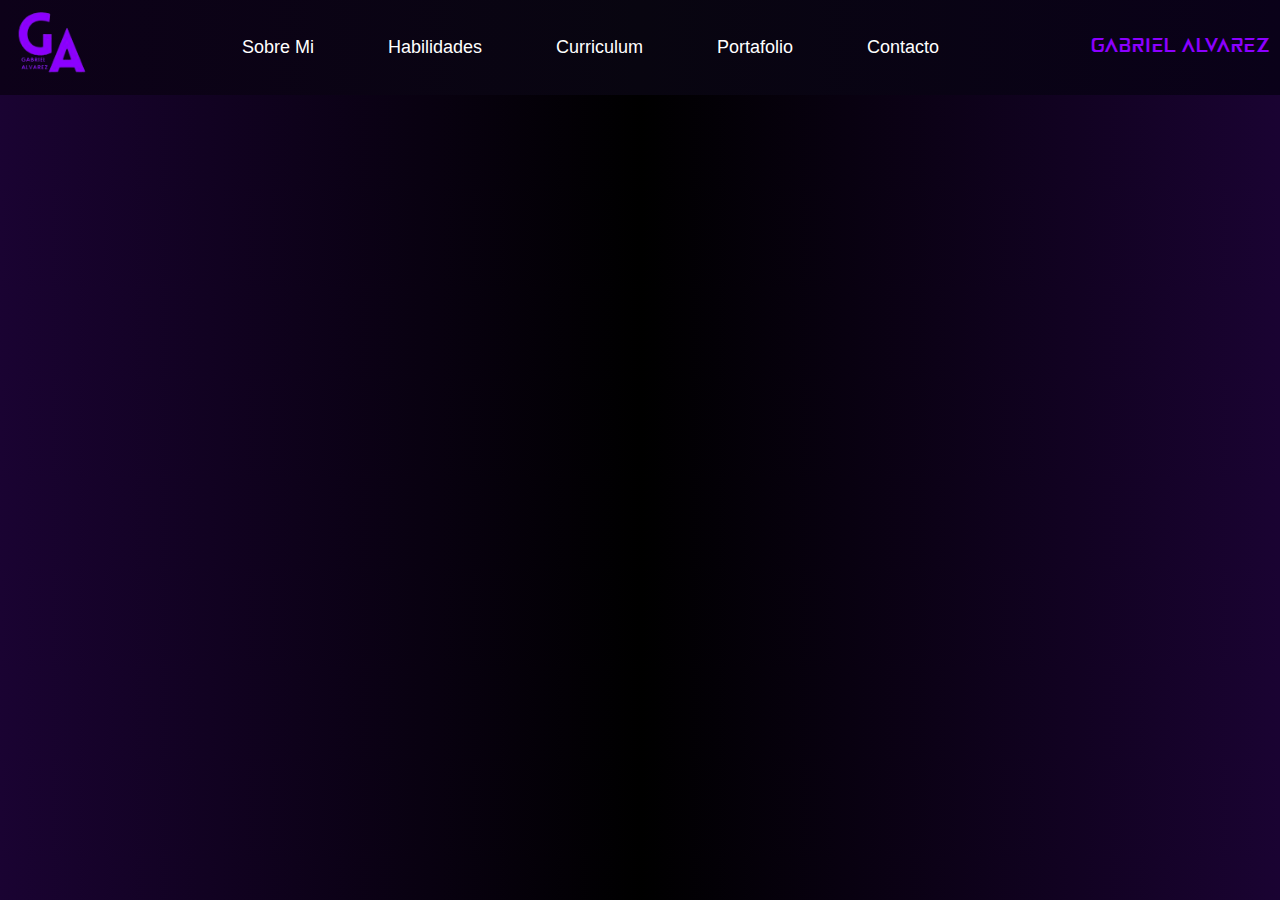
==== html/contacto.html @ 4c5494a8 "creacion de contacto.html" ====
<!DOCTYPE html>
<html lang="en">
<head>
    <meta charset="UTF-8">
    <meta name="viewport" content="width=device-width, initial-scale=1.0">
    <link rel="stylesheet" href="../scss/style.css">
    <link rel="icon"  href="../galeria/logos/logoSinFondo.png">
    <link rel="preconnect" href="https://fonts.googleapis.com">
    <link rel="preconnect" href="https://fonts.gstatic.com" crossorigin>
    <link href="https://fonts.googleapis.com/css2?family=Kanit:wght@300&display=swap" rel="stylesheet">
    <title>Portafolio</title>
</head>
<body>
    <main>
        <header>
            <div class="header-container">
                <nav>
                    <div class="nav-container">
                        <div class="nav-logo-container">
                            <a href="index.html">
                                <figure>
                                    <img src="../galeria/logos/logoSinFondo.png">
                                </figure>
                            </a>
                        </div>
                        <div class="nav-links-container">
                            <div class="nav-links-items">
                                <a href="../index.html">Sobre Mi</a>
                                <a href="habilidades.html">Habilidades</a>
                                <a href="curriculum.html">Curriculum</a>
                                <a href="portafolio.html">Portafolio</a>
                                <a href="contacto.html">Contacto</a>
                            </div>
                        </div>
                        <div class="nav-nombre-container">
                            <div class="nav-nombre">
                                <h2>Gabriel Alvarez</h2>
                            </div>
                        </div>
                    </div>
                </nav>
            </div>
        </header>
    </main>
</body>
</html>
---- scss/style.css ----
body {
  margin: 0;
  padding: 0;
  box-sizing: border-box;
  color: #fff;
  background: linear-gradient(90deg, #1a0332, #000000 50%, #1a0332);
  font-family: "Kanit", sans-serif;
}

@font-face {
  font-family: ELNATH;
  src: url(../fonts/ELNATH.ttf);
}
b {
  color: #8c00ff;
}

/*==========HEADER===========================================*/
.header-container {
  background: linear-gradient(90deg, #0d0119, #080510 50%, #0a0119);
}

.nav-container {
  display: flex;
  align-items: center;
  justify-content: space-between;
}

.nav-logo-container figure {
  width: 100px;
  margin: 0;
}
.nav-logo-container figure img {
  width: 100%;
}

.nav-links-items {
  display: flex;
  align-items: center;
  justify-content: space-around;
}
.nav-links-items a {
  margin: 30px;
  font-family: "Gill Sans", "Gill Sans MT", Calibri, "Trebuchet MS", sans-serif;
  font-size: 18px;
  padding: 7px;
  color: #fff;
  text-decoration: none;
  transition-duration: 0.5s;
  border-radius: 10px;
}
.nav-links-items a:hover {
  background: #8E2DE2;
  background: linear-gradient(to right, #4A00E0, #8E2DE2);
  border-radius: 20px;
}

.nav-nombre h2 {
  color: #8c00ff;
  margin: 10px;
  font-family: ELNATH;
  font-size: 19px;
}

/*========== INICIO =================================*/
.body-index-container {
  display: grid;
  grid-template-areas: "presentacion foto";
  grid-template-columns: 1fr 1fr;
  justify-content: center;
  margin: 40px;
}

.presentacion-container {
  grid-area: presentacion;
}

.bienvenida h3 {
  margin: 0;
  font-family: ELNATH;
}

.titulo-quienSoy h1 {
  margin: 0;
  font-size: 40px;
  font-family: ELNATH;
}

.texto-quienSoy {
  text-align: justify;
  font-size: 17px;
}

.curriculum {
  margin-top: 40px;
}
.curriculum a {
  margin: 20px 20px 20px 0;
  text-decoration: none;
  color: #fff;
  padding: 10px;
  border-radius: 10px;
  transition-duration: 0.5s;
  border: solid rgba(163, 159, 167, 0.467) 1px;
  background: #8E2DE2;
  background: linear-gradient(to right, #4A00E0, #8E2DE2);
}
.curriculum a:hover {
  border-radius: 20px;
  animation-name: boton;
  border: solid rgba(255, 255, 255, 0.467) 1px;
}

.foto-container {
  margin: 20px;
  grid-area: foto;
  display: flex;
  flex-direction: column;
  align-items: center;
}

.foto {
  text-align: center;
}
.foto figure {
  width: 400px;
}
.foto figure img {
  width: 100%;
}

.datosDeMi {
  display: flex;
  justify-content: space-evenly;
  align-items: center;
  font-size: 13px;
}

.anosExperiencia, .ganasDeAprender, .proyectosCompletados {
  padding: 0 10px;
  text-align: center;
}

/*=================HABILIDADES===============================*/
.body-habilidades-container, .body-curriculum-container, .body-portafolio-container {
  margin: 40px;
}

.titulo-habilidades h1, .titulo-curriculum h1, .titulo-portafolio h1 {
  font-family: ELNATH;
  font-size: 40px;
  display: inline;
  border-bottom: solid #8c00ff;
}

.habilidades-container {
  display: flex;
  flex-wrap: wrap;
  justify-content: center;
}

.habilidades-items {
  margin: 70px;
  padding: 28px;
  border-radius: 40px;
  background-color: rgb(16, 15, 15);
}
.habilidades-items figure {
  margin: 0;
  text-align: center;
}

#javascript figure, #github figure, #bootstrap figure {
  text-align: center;
  margin: 0;
}
#javascript figure img, #github figure img, #bootstrap figure img {
  width: 64px;
}

#html-item {
  box-shadow: 0 0 10px #FF5733;
  transition-duration: 0.5s;
}
#html-item:hover {
  box-shadow: 0 0 80px #FF5733;
  transform: scale(1.06);
}

#css-item {
  box-shadow: 0 0 10px #164DFA;
  transition-duration: 0.5s;
}
#css-item:hover {
  box-shadow: 0 0 80px #164DFA;
  transform: scale(1.06);
}

#javascript-item {
  box-shadow: 0 0 10px #ffff00;
  transition-duration: 0.5s;
}
#javascript-item:hover {
  box-shadow: 0 0 80px #ffff00;
  transform: scale(1.06);
}

#git-item {
  box-shadow: 0 0 10px #e73710;
  transition-duration: 0.5s;
}
#git-item:hover {
  box-shadow: 0 0 80px #e73710;
  transform: scale(1.06);
}

#github-item {
  box-shadow: 0 0 10px #FFF;
  transition-duration: 0.5s;
}
#github-item:hover {
  box-shadow: 0 0 80px #fff;
  transform: scale(1.06);
}

#canva-item {
  box-shadow: 0 0 10px #16fafa;
  transition-duration: 0.5s;
}
#canva-item:hover {
  box-shadow: 0 0 80px #16fafa;
  transform: scale(1.06);
}

#bootstrap-item {
  box-shadow: 0 0 10px #eb33ff;
  transition-duration: 0.5s;
}
#bootstrap-item:hover {
  box-shadow: 0 0 80px #eb33ff;
  transform: scale(1.06);
}

#figma-item {
  box-shadow: 0 0 10px #0acf83;
  transition-duration: 0.5s;
}
#figma-item:hover {
  box-shadow: 0 0 80px #0acf83;
  transform: scale(1.06);
}

.estrella1, .estrella2, .estrella3 {
  padding-top: 20px;
  color: #8c00ff;
  text-shadow: 4px 4px 4px 20px #8c00ff;
  height: 20px;
  width: 20px;
  filter: drop-shadow(0 0 4px #8c00ff);
}

/*============CURRICULUM=========================*/
.curriculum-container {
  display: grid;
  grid-template-areas: "tituloEducacion tituloExperiencia" "educacion1 trabajo1" "educacion2 trabajo2" "educacion3 none";
  grid-template-columns: 1fr 1fr;
}

.titulo-educacion {
  grid-area: tituloEducacion;
}

.educacion1 {
  grid-area: educacion1;
}

.educacion2 {
  grid-area: educacion2;
}

.educacion3 {
  grid-area: educacion3;
}

.titulo-experiencia {
  grid-area: tituloExperiencia;
}

.experiencia1 {
  grid-area: trabajo1;
}

.experiencia2 {
  grid-area: trabajo2;
}

.educacion1, .educacion2, .educacion3, .experiencia1, .experiencia2 {
  display: grid;
  grid-template-columns: 2fr 1fr;
  justify-content: center;
  align-items: center;
  margin: 40px;
  padding: 10px 10px;
  background-color: rgba(59, 18, 91, 0.2);
  border: solid #868587 1px;
  transition-duration: 0.2s;
}
.educacion1:hover, .educacion2:hover, .educacion3:hover, .experiencia1:hover, .experiencia2:hover {
  background-color: #2e0d5f;
  transform: scale(1.02);
}
.educacion1 h3, .educacion1 h4, .educacion1 h5, .educacion1 h6, .educacion2 h3, .educacion2 h4, .educacion2 h5, .educacion2 h6, .educacion3 h3, .educacion3 h4, .educacion3 h5, .educacion3 h6, .experiencia1 h3, .experiencia1 h4, .experiencia1 h5, .experiencia1 h6, .experiencia2 h3, .experiencia2 h4, .experiencia2 h5, .experiencia2 h6 {
  font-size: 17px;
  margin: 20px;
}
.educacion1 figure, .educacion2 figure, .educacion3 figure, .experiencia1 figure, .experiencia2 figure {
  width: 120px;
}
.educacion1 figure img, .educacion2 figure img, .educacion3 figure img, .experiencia1 figure img, .experiencia2 figure img {
  width: 100%;
}

.titulo-educacion, .titulo-experiencia {
  text-align: center;
  font-size: 20px;
  font-family: ELNATH;
}

/*============ Portafolio =========================*/
.portafolio-container {
  display: grid;
  grid-template-columns: 1fr 1fr;
  justify-content: center;
  align-items: center;
}

.tituloProyecto-portafolio h2 {
  margin: 5px 0px 31px;
}

.portafolio-bonfilli, .portafolio-juntadaIntendencia, .portafolio-miPortafolio {
  height: 500px;
  padding: 36px;
  margin: 40px;
  background-color: rgba(59, 18, 91, 0.2);
  border: solid #5e5c5c 1px;
  transition-duration: 0.4s;
}
.portafolio-bonfilli:hover, .portafolio-juntadaIntendencia:hover, .portafolio-miPortafolio:hover {
  transform: scale(1.02);
  background-color: #2e0d5f;
}

.imagen-portafolio figure {
  width: 100%;
  margin: 0;
}
.imagen-portafolio figure img {
  width: 100%;
  transition-duration: 0.4s;
}
.imagen-portafolio figure img:hover {
  transform: scale(1.02);
}

.lenguajesUsados-portafolio ul {
  display: flex;
  justify-content: center;
  list-style-type: none;
  padding: 0;
}
.lenguajesUsados-portafolio li {
  margin: 20px;
  padding: 7px;
  font-style: none;
  background: #8E2DE2;
  background: linear-gradient(to right, #4A00E0, #8E2DE2);
  border: solid #5e5c5c 1px;
  border-radius: 20px;
}

.texto-portafolio {
  text-align: center;
  font-family: "Gill Sans", "Gill Sans MT", Calibri, "Trebuchet MS", sans-serif;
  font-size: 18px;
}/*# sourceMappingURL=style.css.map */
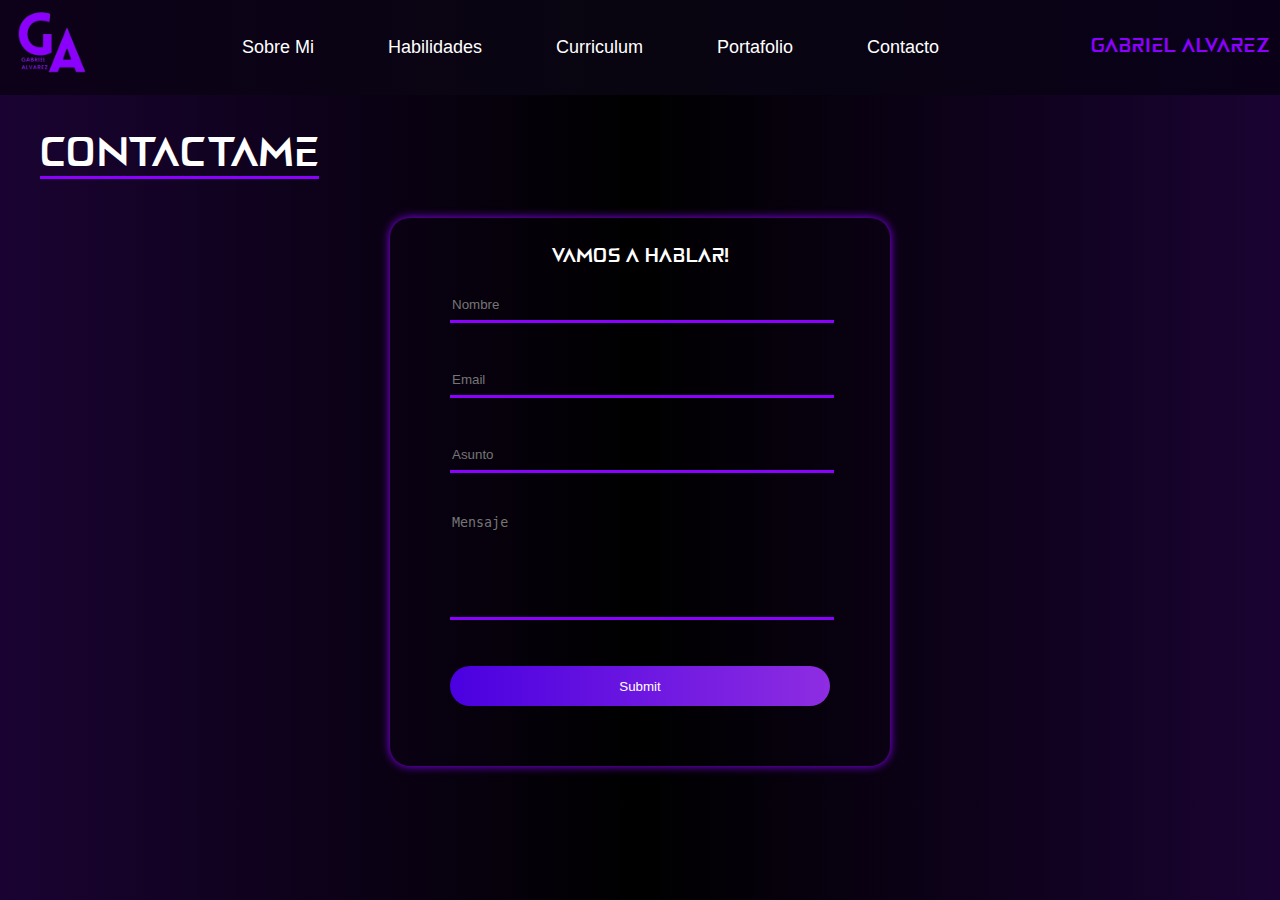
==== commit 6ae22d9b: "pagina contacto.html terminada" ====
--- a/html/contacto.html
+++ b/html/contacto.html
@@ -41,6 +41,35 @@
                 </nav>
             </div>
         </header>
+        <div class="body-contacto-container">
+            <div class="titulo-contacto">
+                <h1>Contactame</h1>
+            </div>
+            <div class="contacto-container">
+                <div class="contacto-item">
+                    <div class="contacto-titulo-item">
+                        <h3>Vamos a hablar!</h3>
+                    </div>
+                    <div class="contacto-input-item">
+                        <section>
+                            <input type="text" placeholder="Nombre" required="">
+                        </section>
+                        <section>
+                            <input type="email" placeholder="Email" required="">
+                        </section>
+                        <section>
+                            <input type="text" placeholder="Asunto" required="">
+                        </section>
+                        <section>
+                            <textarea placeholder="Mensaje" required=""></textarea>
+                        </section>
+                        <section>
+                            <input type="submit" class="enviar">
+                        </section>
+                    </div>
+                </div>
+            </div>
+        </div>
     </main>
 </body>
 </html>
--- a/scss/style.css
+++ b/scss/style.css
@@ -142,11 +142,11 @@
 }
 
 /*=================HABILIDADES===============================*/
-.body-habilidades-container, .body-curriculum-container, .body-portafolio-container {
+.body-habilidades-container, .body-curriculum-container, .body-portafolio-container, .body-contacto-container {
   margin: 40px;
 }
 
-.titulo-habilidades h1, .titulo-curriculum h1, .titulo-portafolio h1 {
+.titulo-habilidades h1, .titulo-curriculum h1, .titulo-portafolio h1, .titulo-contacto h1 {
   font-family: ELNATH;
   font-size: 40px;
   display: inline;
@@ -383,4 +383,66 @@
   text-align: center;
   font-family: "Gill Sans", "Gill Sans MT", Calibri, "Trebuchet MS", sans-serif;
   font-size: 18px;
+}
+
+/*=============CONTACTO============================*/
+.contacto-container {
+  display: flex;
+  justify-content: center;
+  align-items: center;
+  margin: 40px;
+}
+
+.contacto-item {
+  box-shadow: 0 0 10px #8c00ff;
+  border-radius: 20px;
+  width: 500px;
+}
+
+.contacto-titulo-item {
+  text-align: center;
+  padding-top: 30px;
+}
+.contacto-titulo-item h3 {
+  margin: 0;
+  font-family: ELNATH;
+}
+
+.contacto-input-item {
+  padding: 0px 40px 40px 40px;
+}
+.contacto-input-item section {
+  padding: 20px;
+}
+.contacto-input-item section input, .contacto-input-item section textarea {
+  width: 100%;
+  height: 30px;
+  border: none;
+  background: transparent;
+  color: #fff;
+  border-bottom: solid #8c00ff;
+}
+.contacto-input-item section input:focus, .contacto-input-item section textarea:focus {
+  outline: none;
+  color: #fff;
+}
+.contacto-input-item section textarea {
+  min-width: 300px;
+  min-height: 100px;
+  resize: none;
+}
+.contacto-input-item section .enviar {
+  background: #8E2DE2;
+  background: linear-gradient(to right, #4A00E0, #8E2DE2);
+  border: none;
+  border-radius: 20px;
+  transition-duration: 0.3s;
+  height: 40px;
+}
+.contacto-input-item section .enviar:hover {
+  box-shadow: 0 0 10px #8c00ff;
+  border-radius: 10px;
+}
+.contacto-input-item section .enviar:active {
+  transform: scale(1.03);
 }/*# sourceMappingURL=style.css.map */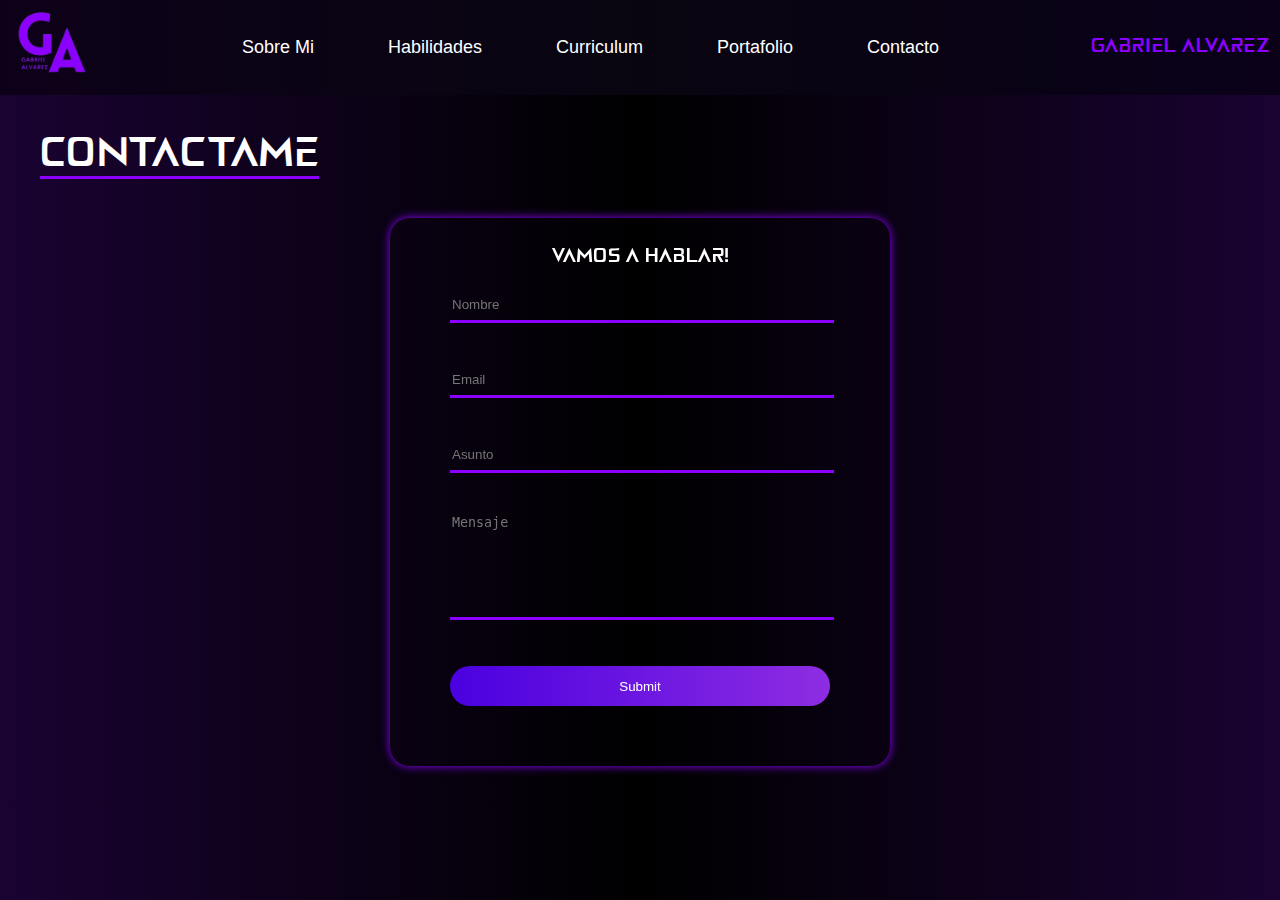
==== commit 8f337bf9: "agregando animaciones a todas las pestañas html" ====
--- a/html/contacto.html
+++ b/html/contacto.html
@@ -8,6 +8,7 @@
     <link rel="preconnect" href="https://fonts.googleapis.com">
     <link rel="preconnect" href="https://fonts.gstatic.com" crossorigin>
     <link href="https://fonts.googleapis.com/css2?family=Kanit:wght@300&display=swap" rel="stylesheet">
+    <link href="https://unpkg.com/aos@2.3.1/dist/aos.css" rel="stylesheet">
     <title>Portafolio</title>
 </head>
 <body>
@@ -46,30 +47,38 @@
                 <h1>Contactame</h1>
             </div>
             <div class="contacto-container">
-                <div class="contacto-item">
-                    <div class="contacto-titulo-item">
-                        <h3>Vamos a hablar!</h3>
-                    </div>
-                    <div class="contacto-input-item">
-                        <section>
-                            <input type="text" placeholder="Nombre" required="">
-                        </section>
-                        <section>
-                            <input type="email" placeholder="Email" required="">
-                        </section>
-                        <section>
-                            <input type="text" placeholder="Asunto" required="">
-                        </section>
-                        <section>
-                            <textarea placeholder="Mensaje" required=""></textarea>
-                        </section>
-                        <section>
-                            <input type="submit" class="enviar">
-                        </section>
+                <div data-aos="zoom-in">
+                    <div class="contacto-item">
+                        <div class="contacto-titulo-item">
+                            <h3>Vamos a hablar!</h3>
+                        </div>
+                        <div class="contacto-input-item">
+                            <section>
+                                <input type="text" placeholder="Nombre" required="">
+                            </section>
+                            <section>
+                                <input type="email" placeholder="Email" required="">
+                            </section>
+                            <section>
+                                <input type="text" placeholder="Asunto" required="">
+                            </section>
+                            <section>
+                                <textarea placeholder="Mensaje" required=""></textarea>
+                            </section>
+                            <section>
+                                <input type="submit" class="enviar">
+                            </section>
+                        </div>
                     </div>
                 </div>
             </div>
         </div>
     </main>
+    <script src="https://unpkg.com/aos@2.3.1/dist/aos.js"></script>
+    <script>
+        AOS.init({
+            duration:1000
+        });
+    </script>
 </body>
 </html>
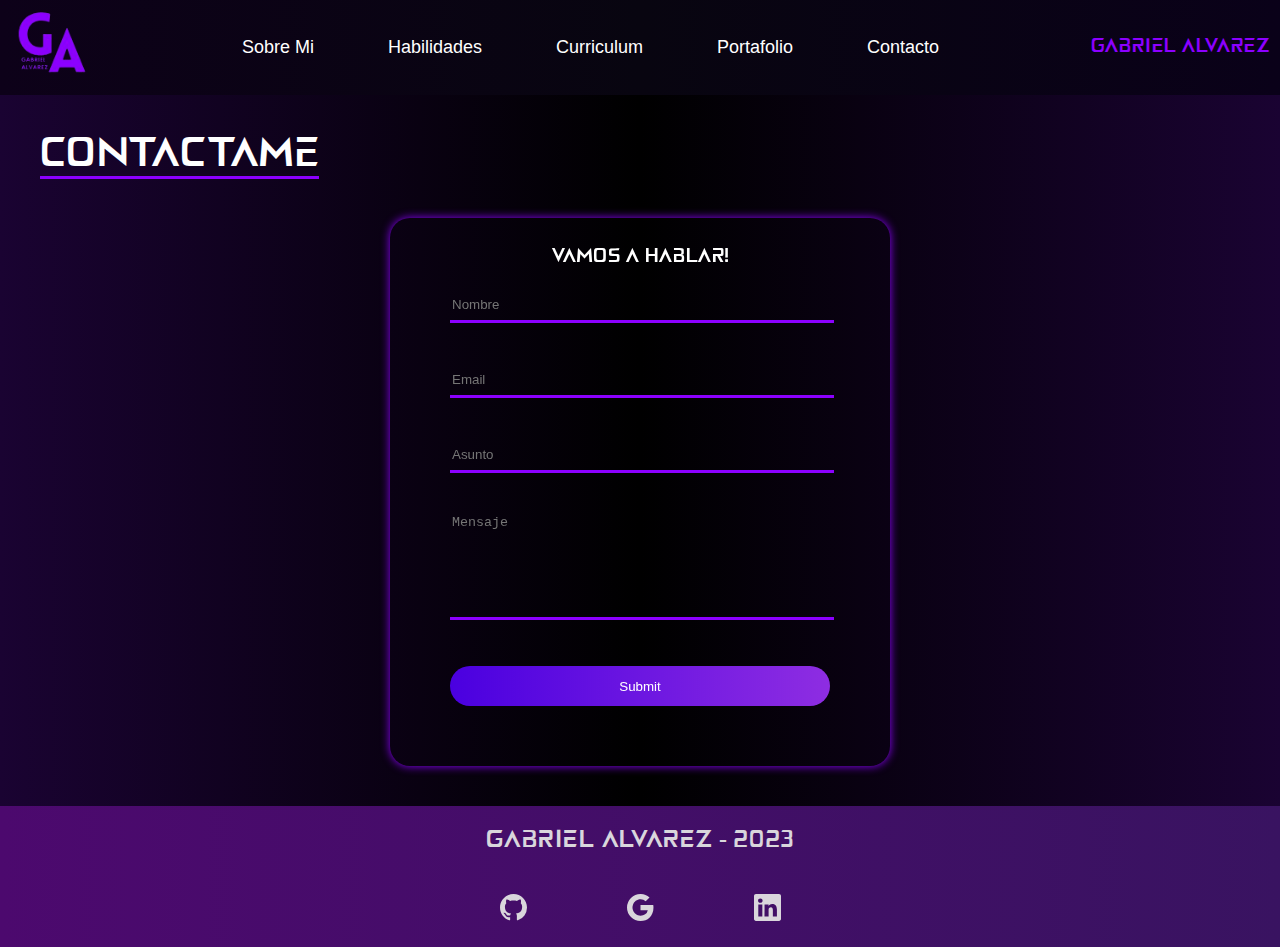
==== commit 03a4c71d: "creando y agregando footers para todas las paginas" ====
--- a/html/contacto.html
+++ b/html/contacto.html
@@ -73,6 +73,36 @@
                 </div>
             </div>
         </div>
+        <footer>
+            <div class="footer-container">
+                <div class="titulo-footer">
+                    <h2>Gabriel Alvarez - 2023</h2>
+                </div>
+                <div class="contacto-footer">
+                    <div class="icons-footer-item">
+                        <a href="https://github.com/IGabii" target="_blank">
+                            <svg xmlns="http://www.w3.org/2000/svg" width="16" height="16" fill="currentColor" class="icon-footer" viewBox="0 0 16 16">
+                                <path d="M8 0C3.58 0 0 3.58 0 8c0 3.54 2.29 6.53 5.47 7.59.4.07.55-.17.55-.38 0-.19-.01-.82-.01-1.49-2.01.37-2.53-.49-2.69-.94-.09-.23-.48-.94-.82-1.13-.28-.15-.68-.52-.01-.53.63-.01 1.08.58 1.23.82.72 1.21 1.87.87 2.33.66.07-.52.28-.87.51-1.07-1.78-.2-3.64-.89-3.64-3.95 0-.87.31-1.59.82-2.15-.08-.2-.36-1.02.08-2.12 0 0 .67-.21 2.2.82.64-.18 1.32-.27 2-.27.68 0 1.36.09 2 .27 1.53-1.04 2.2-.82 2.2-.82.44 1.1.16 1.92.08 2.12.51.56.82 1.27.82 2.15 0 3.07-1.87 3.75-3.65 3.95.29.25.54.73.54 1.48 0 1.07-.01 1.93-.01 2.2 0 .21.15.46.55.38A8.012 8.012 0 0 0 16 8c0-4.42-3.58-8-8-8"/>
+                            </svg>
+                        </a>
+                    </div>
+                    <div class="icons-footer-item">
+                        <a href="mailto:gabiista8gmail.com">
+                            <svg xmlns="http://www.w3.org/2000/svg" width="16" height="16" fill="currentColor" class="icon-footer" viewBox="0 0 16 16">
+                                <path d="M15.545 6.558a9.42 9.42 0 0 1 .139 1.626c0 2.434-.87 4.492-2.384 5.885h.002C11.978 15.292 10.158 16 8 16A8 8 0 1 1 8 0a7.689 7.689 0 0 1 5.352 2.082l-2.284 2.284A4.347 4.347 0 0 0 8 3.166c-2.087 0-3.86 1.408-4.492 3.304a4.792 4.792 0 0 0 0 3.063h.003c.635 1.893 2.405 3.301 4.492 3.301 1.078 0 2.004-.276 2.722-.764h-.003a3.702 3.702 0 0 0 1.599-2.431H8v-3.08h7.545z"/>
+                            </svg>
+                        </a>
+                    </div>
+                    <div class="icons-footer-item">
+                        <a href="https://www.linkedin.com/in/gabriel-alvarez-moyano-2377ab281/" target="_blank">
+                            <svg xmlns="http://www.w3.org/2000/svg" width="16" height="16" fill="currentColor" class="icon-footer" viewBox="0 0 16 16">
+                                <path d="M0 1.146C0 .513.526 0 1.175 0h13.65C15.474 0 16 .513 16 1.146v13.708c0 .633-.526 1.146-1.175 1.146H1.175C.526 16 0 15.487 0 14.854V1.146zm4.943 12.248V6.169H2.542v7.225h2.401m-1.2-8.212c.837 0 1.358-.554 1.358-1.248-.015-.709-.52-1.248-1.342-1.248-.822 0-1.359.54-1.359 1.248 0 .694.521 1.248 1.327 1.248h.016zm4.908 8.212V9.359c0-.216.016-.432.08-.586.173-.431.568-.878 1.232-.878.869 0 1.216.662 1.216 1.634v3.865h2.401V9.25c0-2.22-1.184-3.252-2.764-3.252-1.274 0-1.845.7-2.165 1.193v.025h-.016a5.54 5.54 0 0 1 .016-.025V6.169h-2.4c.03.678 0 7.225 0 7.225h2.4"/>
+                            </svg>
+                        </a>
+                    </div>
+                </div>
+            </div>
+        </footer>
     </main>
     <script src="https://unpkg.com/aos@2.3.1/dist/aos.js"></script>
     <script>
--- a/scss/style.css
+++ b/scss/style.css
@@ -442,7 +442,40 @@
 .contacto-input-item section .enviar:hover {
   box-shadow: 0 0 10px #8c00ff;
   border-radius: 10px;
+  cursor: pointer;
 }
 .contacto-input-item section .enviar:active {
   transform: scale(1.03);
+}
+
+/*==========FOOTER===============================*/
+.footer-container {
+  display: flex;
+  justify-content: center;
+  align-items: center;
+  flex-direction: column;
+  background: #3b1a5f;
+  background: linear-gradient(to right, #4c096e, #391361);
+}
+
+.titulo-footer {
+  color: #d9d6dc;
+  font-family: ELNATH;
+  font-size: 16px;
+}
+
+.contacto-footer {
+  display: flex;
+  padding: 20px;
+}
+
+.icon-footer {
+  margin: 0px 50px;
+  height: 27px;
+  width: 27px;
+  color: #d9d6dc;
+  transition-duration: 0.4s;
+}
+.icon-footer:hover {
+  transform: scale(1.3);
 }/*# sourceMappingURL=style.css.map */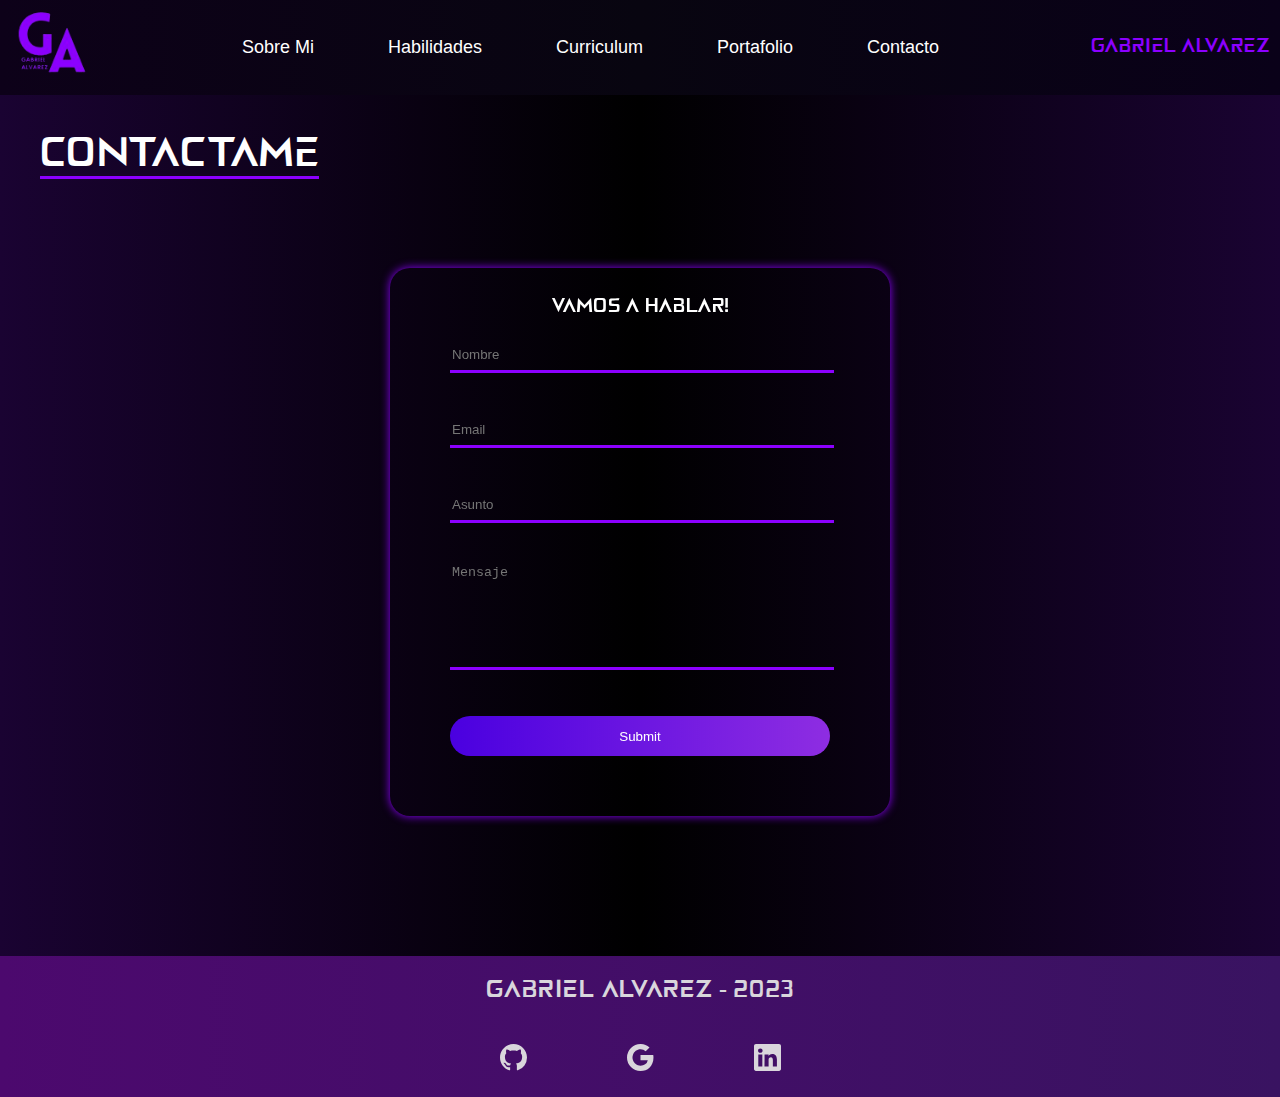
==== commit 33e59917: "aplicando responsive a contactp.html y corrigiendo los links de navegación" ====
--- a/html/contacto.html
+++ b/html/contacto.html
@@ -41,6 +41,28 @@
                     </div>
                 </nav>
             </div>
+        </header>
+        <header class="header-responsive">   <!--Header Responsive (Menu hamburgesa)-->
+            <nav class="navbar-responsive">
+                <figure>
+                    <a href="../index.html">
+                        <img src="../galeria/logos/logoSinFondo.png" alt="logo GA">
+                    </a>
+                </figure>
+                <label class="label-hamburgesa" for="menu-hamburgesa">
+                    <svg xmlns="http://www.w3.org/2000/svg" width="16" height="16" fill="currentColor" class="list-icon" viewBox="0 0 16 16">
+                        <path fill-rule="evenodd" d="M2.5 12a.5.5 0 0 1 .5-.5h10a.5.5 0 0 1 0 1H3a.5.5 0 0 1-.5-.5m0-4a.5.5 0 0 1 .5-.5h10a.5.5 0 0 1 0 1H3a.5.5 0 0 1-.5-.5m0-4a.5.5 0 0 1 .5-.5h10a.5.5 0 0 1 0 1H3a.5.5 0 0 1-.5-.5"/>
+                    </svg>
+                </label>
+                <input type="checkbox" class="menu-hamburgesa" id="menu-hamburgesa">
+                <ul class="ul-links-responsive">
+                    <li class="links-responsive"><a href="../index.html">Sobre Mi</a></li>
+                    <li class="links-responsive"><a href="habilidades.html">Habilidades</a></li>
+                    <li class="links-responsive"><a href="curriculum.html">Curriculum</a></li>
+                    <li class="links-responsive"><a href="portafolio.html">Portafolio</a></li>
+                    <li class="links-responsive"><a href="contacto.html">Contacto</a></li>
+                </ul>
+            </nav>
         </header>
         <div class="body-contacto-container">
             <div class="titulo-contacto">
--- a/scss/style.css
+++ b/scss/style.css
@@ -16,6 +16,10 @@
 }
 
 /*==========HEADER===========================================*/
+.header-responsive {
+  display: none;
+}
+
 .header-container {
   background: linear-gradient(90deg, #0d0119, #080510 50%, #0a0119);
 }
@@ -64,11 +68,13 @@
 
 /*========== INICIO =================================*/
 .body-index-container {
+  z-index: -1;
   display: grid;
   grid-template-areas: "presentacion foto";
   grid-template-columns: 1fr 1fr;
   justify-content: center;
   margin: 40px;
+  padding-bottom: 80px;
 }
 
 .presentacion-container {
@@ -391,6 +397,7 @@
   justify-content: center;
   align-items: center;
   margin: 40px;
+  padding: 50px 0 100px 0;
 }
 
 .contacto-item {
@@ -478,4 +485,194 @@
 }
 .icon-footer:hover {
   transform: scale(1.3);
+}
+
+/*===========RESPONSIVE======================*/
+@media only screen and (max-width: 1077px) {
+  .body-curriculum-container {
+    margin: 10px;
+  }
+  .curriculum-container {
+    grid-template-areas: "tituloEducacion" "educacion1" "educacion2" "educacion3" "tituloExperiencia" "trabajo1" "trabajo2";
+    grid-template-columns: 1fr;
+  }
+  .titulo-experiencia {
+    padding-top: 200px;
+  }
+  .titulo-educacion {
+    padding-top: 100px;
+  }
+  .educacion1, .educacion2, .educacion3, .experiencia1, .experiencia2 {
+    margin: 40px 10px;
+  }
+}
+@media only screen and (max-width: 1059px) {
+  .nav-links-items a {
+    font-size: 15px;
+    margin: 20px;
+  }
+}
+@media only screen and (max-width: 1000px) {
+  .body-index-container {
+    grid-template-areas: "presentacion" "foto";
+    grid-template-columns: 1fr;
+  }
+  .body-portafolio-container {
+    margin: 10px;
+  }
+  .portafolio-container {
+    grid-template-columns: 1fr;
+  }
+  .portafolio-bonfilli, .portafolio-juntadaIntendencia, .portafolio-miPortafolio {
+    height: 100%;
+  }
+}
+@media only screen and (max-width: 950px) {
+  header .header-container {
+    display: none;
+  }
+  .header-responsive {
+    display: block;
+    z-index: 2;
+    height: 80px;
+    background: linear-gradient(90deg, #0d0119, #080510 50%, #0a0119);
+    width: 100%;
+  }
+  .navbar-responsive {
+    height: 100%;
+    width: 100%;
+    display: flex;
+    justify-content: space-between;
+    align-items: center;
+    flex-wrap: wrap;
+    position: relative;
+    padding: 0;
+  }
+  .navbar-responsive figure {
+    width: 100px;
+    margin: 0;
+  }
+  .navbar-responsive figure img {
+    width: 100%;
+  }
+  nav .navbar-responsive {
+    padding: 0;
+  }
+  .menu-hamburgesa {
+    display: none;
+  }
+  .menu-hamburgesa:checked + .ul-links-responsive {
+    height: calc(100vh - 80px);
+  }
+  .list-icon {
+    color: #fff;
+    height: 39px;
+    width: 39px;
+    cursor: pointer;
+    padding-right: 20px;
+  }
+  .ul-links-responsive {
+    width: 100%;
+    background: linear-gradient(90deg, rgba(25, 3, 48, 0.8), rgba(0, 0, 0, 0.8) 50%, rgba(25, 3, 48, 0.8));
+    z-index: 2;
+    position: absolute;
+    top: 50px;
+    left: 0;
+    height: 0vh;
+    display: flex;
+    flex-direction: column;
+    justify-content: center;
+    align-items: center;
+    overflow: hidden;
+    gap: 3rem;
+    transition: all 0.3s;
+    margin: 0;
+    padding: 0;
+  }
+  .links-responsive {
+    font-size: 20px;
+    list-style-type: none;
+  }
+  .links-responsive a {
+    text-decoration: none;
+    color: #fff;
+  }
+  .links-responsive a:hover {
+    color: #74638e;
+  }
+}
+@media only screen and (max-width: 810px) {
+  .body-habilidades-container {
+    margin: 10px;
+  }
+  .titulo-habilidades h1 {
+    font-size: 30px;
+  }
+}
+@media only screen and (max-width: 720px) {
+  .habilidades-items {
+    margin: 40px;
+  }
+}
+@media only screen and (max-width: 590px) {
+  .body-index-container {
+    margin: 15px;
+  }
+  .titulo-habilidades h1 {
+    font-size: 20px;
+  }
+  .educacion-texto h3, .educacion-texto h4, .educacion-texto h5, .educacion-texto h6, .experiencia-texto h3, .experiencia-texto h4, .experiencia-texto h5, .experiencia-texto h6 {
+    font-size: 15px;
+  }
+  .titulo-quienSoy h1 {
+    font-size: 32px;
+  }
+  .texto-quienSoy {
+    font-size: 14px;
+    padding-bottom: 20px;
+  }
+  .foto figure {
+    width: 250px;
+  }
+  .body-contacto-container {
+    margin: 10px;
+  }
+  .contacto-item {
+    width: 100%;
+  }
+}
+@media only screen and (max-width: 500px) {
+  .educacion-logo h3, .educacion-logo h4, .educacion-logo h5, .educacion-logo h6, .experiencia-logo h3, .experiencia-logo h4, .experiencia-logo h5, .experiencia-logo h6 {
+    font-size: 12px;
+  }
+  .educacion-logo figure, .experiencia-logo figure {
+    width: 90px;
+    margin: 0;
+  }
+  .contacto-input-item {
+    padding: 10px;
+  }
+}
+@media only screen and (max-width: 422px) {
+  .titulo-quienSoy h1 {
+    font-size: 28px;
+  }
+  .foto figure {
+    width: 200px;
+  }
+  .proyectosCompletados h3, .ganasDeAprender h3, .anosExperiencia h3 {
+    font-size: 13px;
+  }
+  .contacto-footer {
+    padding: 2px;
+  }
+  .icon-footer {
+    width: 23px;
+    height: 23px;
+  }
+}
+@media only screen and (max-width: 387px) {
+  .titulo-quienSoy h1 {
+    font-size: 24px;
+  }
 }/*# sourceMappingURL=style.css.map */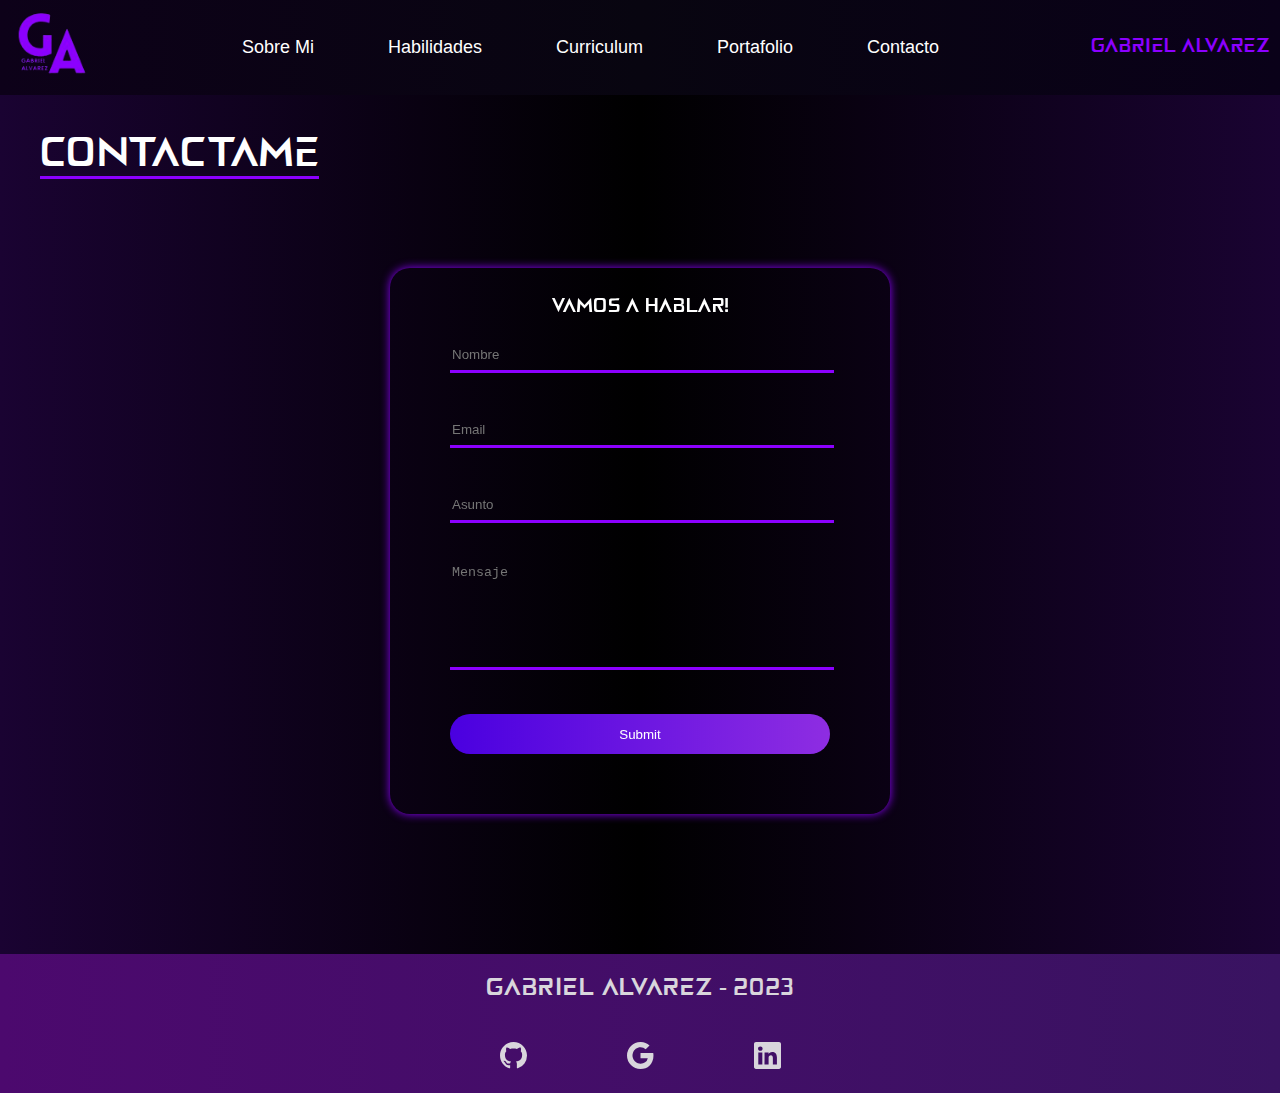
==== commit 2221a2e9: "aplicando mensajes a cada html y css /sass para que sea entendible el codigo" ====
--- a/html/contacto.html
+++ b/html/contacto.html
@@ -3,18 +3,17 @@
 <head>
     <meta charset="UTF-8">
     <meta name="viewport" content="width=device-width, initial-scale=1.0">
-    <link rel="stylesheet" href="../scss/style.css">
-    <link rel="icon"  href="../galeria/logos/logoSinFondo.png">
-    <link rel="preconnect" href="https://fonts.googleapis.com">
-    <link rel="preconnect" href="https://fonts.gstatic.com" crossorigin>
-    <link href="https://fonts.googleapis.com/css2?family=Kanit:wght@300&display=swap" rel="stylesheet">
-    <link href="https://unpkg.com/aos@2.3.1/dist/aos.css" rel="stylesheet">
+    <meta neme="description" content="portafolio personal para la entrega final del curso de CODERHOUSE">   <!--Meta description-->
+    <meta name="keywords" content="portafolio CODERHOUSE GabrielAlvarez css html">      <!--Meta Keywords-->
+    <link rel="stylesheet" href="../scss/style.css">               
+    <link rel="icon" href="../galeria/logos/logoSinFondo.png">     <!--icono de la pagina-->   
+    <link href="https://unpkg.com/aos@2.3.1/dist/aos.css" rel="stylesheet">     <!--Animaciones AOS-->
     <title>Portafolio</title>
 </head>
 <body>
     <main>
         <header>
-            <div class="header-container">
+            <div class="header-container">              <!--Header PC-->
                 <nav>
                     <div class="nav-container">
                         <div class="nav-logo-container">
@@ -25,7 +24,7 @@
                             </a>
                         </div>
                         <div class="nav-links-container">
-                            <div class="nav-links-items">
+                            <div class="nav-links-items">           <!--Links de pagina-->
                                 <a href="../index.html">Sobre Mi</a>
                                 <a href="habilidades.html">Habilidades</a>
                                 <a href="curriculum.html">Curriculum</a>
@@ -35,7 +34,7 @@
                         </div>
                         <div class="nav-nombre-container">
                             <div class="nav-nombre">
-                                <h2>Gabriel Alvarez</h2>
+                                <h2>Gabriel Alvarez</h2>        <!--Nombre del lado derecho-->
                             </div>
                         </div>
                     </div>
@@ -52,11 +51,11 @@
                 <label class="label-hamburgesa" for="menu-hamburgesa">
                     <svg xmlns="http://www.w3.org/2000/svg" width="16" height="16" fill="currentColor" class="list-icon" viewBox="0 0 16 16">
                         <path fill-rule="evenodd" d="M2.5 12a.5.5 0 0 1 .5-.5h10a.5.5 0 0 1 0 1H3a.5.5 0 0 1-.5-.5m0-4a.5.5 0 0 1 .5-.5h10a.5.5 0 0 1 0 1H3a.5.5 0 0 1-.5-.5m0-4a.5.5 0 0 1 .5-.5h10a.5.5 0 0 1 0 1H3a.5.5 0 0 1-.5-.5"/>
-                    </svg>
+                    </svg>      <!--icono de lista-->
                 </label>
-                <input type="checkbox" class="menu-hamburgesa" id="menu-hamburgesa">
+                <input type="checkbox" class="menu-hamburgesa" id="menu-hamburgesa">        <!--label checkbox-->
                 <ul class="ul-links-responsive">
-                    <li class="links-responsive"><a href="../index.html">Sobre Mi</a></li>
+                    <li class="links-responsive"><a href="../index.html">Sobre Mi</a></li>      <!--Links de pagina-->
                     <li class="links-responsive"><a href="habilidades.html">Habilidades</a></li>
                     <li class="links-responsive"><a href="curriculum.html">Curriculum</a></li>
                     <li class="links-responsive"><a href="portafolio.html">Portafolio</a></li>
@@ -64,12 +63,12 @@
                 </ul>
             </nav>
         </header>
-        <div class="body-contacto-container">
+        <div class="body-contacto-container">       <!--Comienzo de Contacto-->
             <div class="titulo-contacto">
                 <h1>Contactame</h1>
             </div>
             <div class="contacto-container">
-                <div data-aos="zoom-in">
+                <div data-aos="zoom-in">        <!--Animaciones AOS-->
                     <div class="contacto-item">
                         <div class="contacto-titulo-item">
                             <h3>Vamos a hablar!</h3>
@@ -95,8 +94,8 @@
                 </div>
             </div>
         </div>
-        <footer>
-            <div class="footer-container">
+        <footer>                                    <!--Footer-->
+            <div class="footer-container">          
                 <div class="titulo-footer">
                     <h2>Gabriel Alvarez - 2023</h2>
                 </div>
@@ -105,21 +104,21 @@
                         <a href="https://github.com/IGabii" target="_blank">
                             <svg xmlns="http://www.w3.org/2000/svg" width="16" height="16" fill="currentColor" class="icon-footer" viewBox="0 0 16 16">
                                 <path d="M8 0C3.58 0 0 3.58 0 8c0 3.54 2.29 6.53 5.47 7.59.4.07.55-.17.55-.38 0-.19-.01-.82-.01-1.49-2.01.37-2.53-.49-2.69-.94-.09-.23-.48-.94-.82-1.13-.28-.15-.68-.52-.01-.53.63-.01 1.08.58 1.23.82.72 1.21 1.87.87 2.33.66.07-.52.28-.87.51-1.07-1.78-.2-3.64-.89-3.64-3.95 0-.87.31-1.59.82-2.15-.08-.2-.36-1.02.08-2.12 0 0 .67-.21 2.2.82.64-.18 1.32-.27 2-.27.68 0 1.36.09 2 .27 1.53-1.04 2.2-.82 2.2-.82.44 1.1.16 1.92.08 2.12.51.56.82 1.27.82 2.15 0 3.07-1.87 3.75-3.65 3.95.29.25.54.73.54 1.48 0 1.07-.01 1.93-.01 2.2 0 .21.15.46.55.38A8.012 8.012 0 0 0 16 8c0-4.42-3.58-8-8-8"/>
-                            </svg>
+                            </svg>          <!--icono de github-->
                         </a>
                     </div>
                     <div class="icons-footer-item">
                         <a href="mailto:gabiista8gmail.com">
                             <svg xmlns="http://www.w3.org/2000/svg" width="16" height="16" fill="currentColor" class="icon-footer" viewBox="0 0 16 16">
                                 <path d="M15.545 6.558a9.42 9.42 0 0 1 .139 1.626c0 2.434-.87 4.492-2.384 5.885h.002C11.978 15.292 10.158 16 8 16A8 8 0 1 1 8 0a7.689 7.689 0 0 1 5.352 2.082l-2.284 2.284A4.347 4.347 0 0 0 8 3.166c-2.087 0-3.86 1.408-4.492 3.304a4.792 4.792 0 0 0 0 3.063h.003c.635 1.893 2.405 3.301 4.492 3.301 1.078 0 2.004-.276 2.722-.764h-.003a3.702 3.702 0 0 0 1.599-2.431H8v-3.08h7.545z"/>
-                            </svg>
+                            </svg>          <!--Icono de mail-->
                         </a>
                     </div>
                     <div class="icons-footer-item">
                         <a href="https://www.linkedin.com/in/gabriel-alvarez-moyano-2377ab281/" target="_blank">
                             <svg xmlns="http://www.w3.org/2000/svg" width="16" height="16" fill="currentColor" class="icon-footer" viewBox="0 0 16 16">
                                 <path d="M0 1.146C0 .513.526 0 1.175 0h13.65C15.474 0 16 .513 16 1.146v13.708c0 .633-.526 1.146-1.175 1.146H1.175C.526 16 0 15.487 0 14.854V1.146zm4.943 12.248V6.169H2.542v7.225h2.401m-1.2-8.212c.837 0 1.358-.554 1.358-1.248-.015-.709-.52-1.248-1.342-1.248-.822 0-1.359.54-1.359 1.248 0 .694.521 1.248 1.327 1.248h.016zm4.908 8.212V9.359c0-.216.016-.432.08-.586.173-.431.568-.878 1.232-.878.869 0 1.216.662 1.216 1.634v3.865h2.401V9.25c0-2.22-1.184-3.252-2.764-3.252-1.274 0-1.845.7-2.165 1.193v.025h-.016a5.54 5.54 0 0 1 .016-.025V6.169h-2.4c.03.678 0 7.225 0 7.225h2.4"/>
-                            </svg>
+                            </svg>          <!--icono de linkedin-->
                         </a>
                     </div>
                 </div>
--- a/scss/style.css
+++ b/scss/style.css
@@ -1,16 +1,18 @@
+@charset "UTF-8";
 body {
   margin: 0;
   padding: 0;
   box-sizing: border-box;
   color: #fff;
-  background: linear-gradient(90deg, #1a0332, #000000 50%, #1a0332);
-  font-family: "Kanit", sans-serif;
+  background: linear-gradient(90deg, #1a0332, #000000 50%, #1a0332); /*color de fondo*/
+  font-family: "Kanit", sans-serif; /*Fuente de letra*/
 }
 
 @font-face {
   font-family: ELNATH;
-  src: url(../fonts/ELNATH.ttf);
-}
+  src: url(../fonts/ELNATH.ttf); /*Fuente de letra descargada para los titulos*/
+}
+/*variable designado al color morado*/
 b {
   color: #8c00ff;
 }
@@ -38,7 +40,7 @@
   width: 100%;
 }
 
-.nav-links-items {
+.nav-links-items { /*Links del nav*/
   display: flex;
   align-items: center;
   justify-content: space-around;
@@ -103,7 +105,7 @@
 .curriculum a {
   margin: 20px 20px 20px 0;
   text-decoration: none;
-  color: #fff;
+  color: #fff; /*Se refiere al boton de descargar CV, no tiene similitud a curriculu.html*/
   padding: 10px;
   border-radius: 10px;
   transition-duration: 0.5s;
@@ -143,18 +145,18 @@
 }
 
 .anosExperiencia, .ganasDeAprender, .proyectosCompletados {
-  padding: 0 10px;
+  padding: 0 10px; /*datos debajo de la imagen en el index*/
   text-align: center;
 }
 
 /*=================HABILIDADES===============================*/
 .body-habilidades-container, .body-curriculum-container, .body-portafolio-container, .body-contacto-container {
-  margin: 40px;
+  margin: 40px; /*margin de todos los paginas */
 }
 
 .titulo-habilidades h1, .titulo-curriculum h1, .titulo-portafolio h1, .titulo-contacto h1 {
   font-family: ELNATH;
-  font-size: 40px;
+  font-size: 40px; /*color, fuente de letra y subrayado a todas las paginas*/
   display: inline;
   border-bottom: solid #8c00ff;
 }
@@ -177,13 +179,14 @@
 }
 
 #javascript figure, #github figure, #bootstrap figure {
-  text-align: center;
+  text-align: center; /*id para ajustar el tamaño de las imagenes que no eran del mismo tamaño que el resto*/
   margin: 0;
 }
 #javascript figure img, #github figure img, #bootstrap figure img {
   width: 64px;
 }
 
+/*colores distinitivos de cada herramienta*/
 #html-item {
   box-shadow: 0 0 10px #FF5733;
   transition-duration: 0.5s;
@@ -258,11 +261,11 @@
 
 .estrella1, .estrella2, .estrella3 {
   padding-top: 20px;
-  color: #8c00ff;
-  text-shadow: 4px 4px 4px 20px #8c00ff;
+  color: #ffff00;
+  text-shadow: 4px 4px 4px 20px #ffff00; /*color y tamaño de las estrellas que hacen referencia a mis conocimientos con cada lenguaje*/
   height: 20px;
   width: 20px;
-  filter: drop-shadow(0 0 4px #8c00ff);
+  filter: drop-shadow(0 0 4px #ffff00);
 }
 
 /*============CURRICULUM=========================*/
@@ -372,7 +375,7 @@
 .lenguajesUsados-portafolio ul {
   display: flex;
   justify-content: center;
-  list-style-type: none;
+  list-style-type: none; /*informacion que enseña los lenguajes que use para crear mis proyectos*/
   padding: 0;
 }
 .lenguajesUsados-portafolio li {
@@ -529,10 +532,10 @@
 }
 @media only screen and (max-width: 950px) {
   header .header-container {
-    display: none;
+    display: none; /*Se elimina el header para pc*/
   }
   .header-responsive {
-    display: block;
+    display: block; /*se aplica el header creado para dispositivos moviles*/
     z-index: 2;
     height: 80px;
     background: linear-gradient(90deg, #0d0119, #080510 50%, #0a0119);
@@ -561,7 +564,7 @@
   .menu-hamburgesa {
     display: none;
   }
-  .menu-hamburgesa:checked + .ul-links-responsive {
+  .menu-hamburgesa:checked + .ul-links-responsive { /*menu hamburgesa, al presionar el icono de lista (input checkbox) se extiende en la capa vertical donde se encuentran los links */
     height: calc(100vh - 80px);
   }
   .list-icon {
@@ -580,7 +583,7 @@
     left: 0;
     height: 0vh;
     display: flex;
-    flex-direction: column;
+    flex-direction: column; /*lista desordenada con sus respectivos links ubicados dentro del navbar responsive (position absolute)*/
     justify-content: center;
     align-items: center;
     overflow: hidden;
